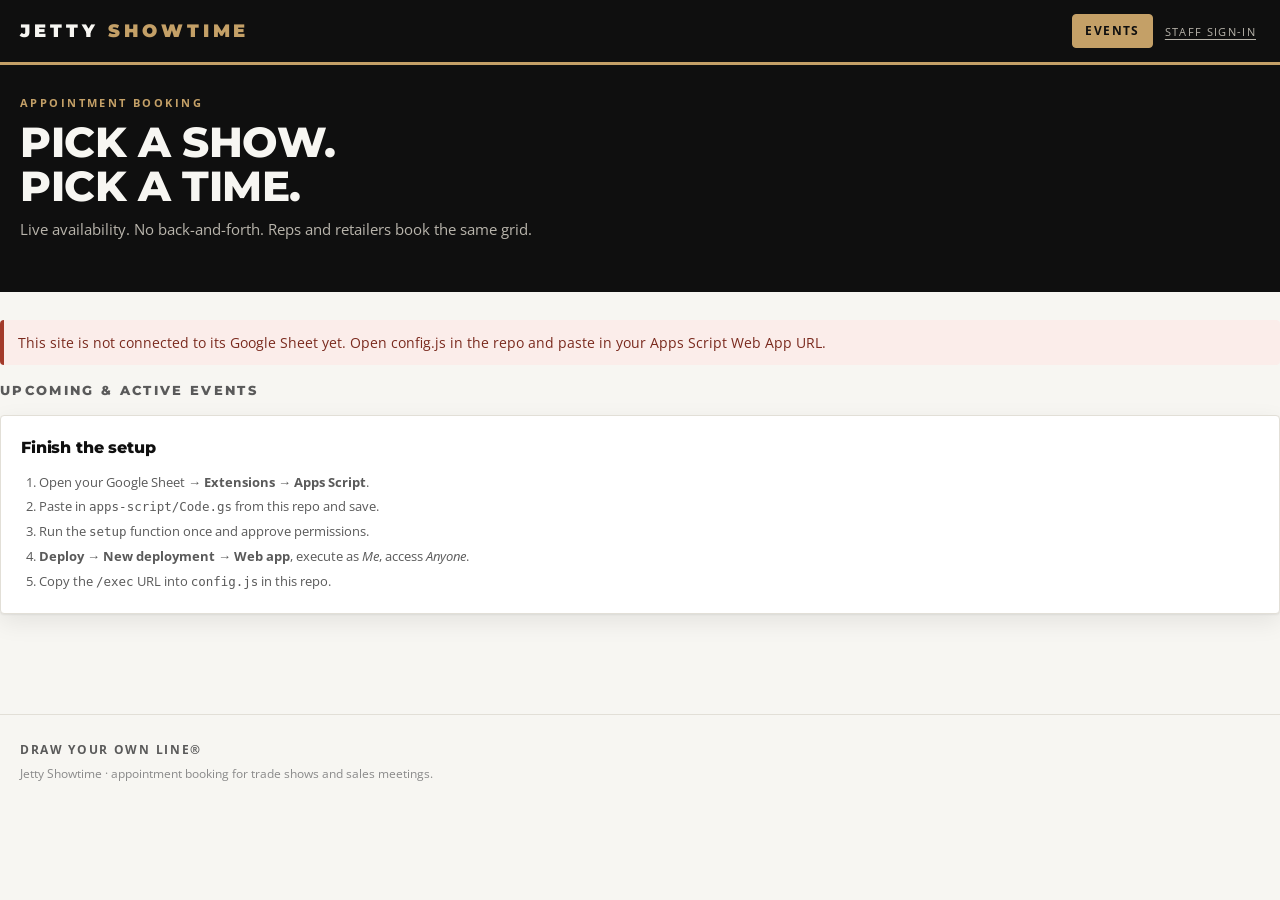
==== index.html @ 6fc284af "initial push" ====
<!doctype html>
<html lang="en">
<head>
<meta charset="utf-8">
<meta name="viewport" content="width=device-width, initial-scale=1">
<title>Jetty Showtime — Appointment Booking</title>
<meta name="description" content="Book an appointment slot at a Jetty trade show or sales meeting.">
<link rel="icon" href="data:image/svg+xml,%3Csvg xmlns='http://www.w3.org/2000/svg' viewBox='0 0 32 32'%3E%3Crect width='32' height='32' rx='5' fill='%230F0F0F'/%3E%3Cpath d='M6 21c3.6 0 3.6-3 7.2-3s3.6 3 7.2 3 3.6-3 5.6-3' stroke='%234A8A84' stroke-width='2.4' fill='none' stroke-linecap='round'/%3E%3Crect x='9' y='7' width='14' height='8' rx='1.5' fill='none' stroke='%23C4A067' stroke-width='2'/%3E%3C/svg%3E">
<link rel="preconnect" href="https://fonts.googleapis.com">
<link rel="preconnect" href="https://fonts.gstatic.com" crossorigin>
<link href="https://fonts.googleapis.com/css2?family=Montserrat:wght@700;800;900&family=Open+Sans:wght@400;600;700&display=swap" rel="stylesheet">
<link rel="stylesheet" href="assets/styles.css">
</head>
<body>
<div id="hdr"></div>

<section class="hero">
  <div class="wrap">
    <div class="eyebrow">Appointment Booking</div>
    <h1>Pick a show.<br>Pick a time.</h1>
    <div class="meta">Live availability. No back-and-forth. Reps and retailers book the same grid.</div>
    <div class="hero-actions">
      <a class="btn btn-tan" href="new.html" data-role-admin hidden>+ Create New Event</a>
    </div>
  </div>
</section>

<main class="wrap section">
  <div id="alert" class="alert" hidden></div>
  <div class="section-title">Upcoming &amp; Active Events</div>
  <div id="list"><div class="loading"><div class="spinner"></div>Loading events…</div></div>

  <div id="archived-wrap" class="hidden" style="margin-top:38px">
    <div class="section-title">Past Events</div>
    <div id="archived" class="event-list"></div>
  </div>
</main>

<div id="ftr"></div>

<script src="config.js"></script>
<script src="assets/app.js"></script>
<script>
(function () {
  document.getElementById('hdr').innerHTML = ST.header('events');
  document.getElementById('ftr').innerHTML = ST.footer();

  var list = document.getElementById('list');
  var alertBox = document.getElementById('alert');

  function todayStr() {
    var d = new Date();
    return d.getFullYear() + '-' + ST.pad(d.getMonth() + 1) + '-' + ST.pad(d.getDate());
  }

  function card(ev) {
    var slotsPerDay = 0;
    (ev.days || []).forEach(function (d) { slotsPerDay += ST.slotsFor(d, ev).length; });
    var total = slotsPerDay * (ev.stations || []).length;
    var past = ev.endDate && ev.endDate < todayStr();

    var a = ST.el('a', { class: 'event-card', href: 'event.html?e=' + encodeURIComponent(ev.eventId) });
    a.innerHTML =
      '<div style="display:flex;justify-content:space-between;gap:10px;align-items:flex-start">'
      + '<h3>' + ST.esc(ev.name) + '</h3>'
      + '<span class="pill' + (past ? ' grey' : '') + '">' + (past ? 'Past' : 'Open') + '</span>'
      + '</div>'
      + '<div class="when">' + ST.esc(ST.dateRange(ev.startDate, ev.endDate))
      + (ev.venue || ev.city ? ' &middot; ' + ST.esc([ev.venue, ev.city].filter(Boolean).join(', ')) : '')
      + '</div>'
      + '<div class="stats">'
      + '<div><b>' + (ev.days || []).length + '</b>Days</div>'
      + '<div><b>' + (ev.stations || []).length + '</b>Stations</div>'
      + '<div><b>' + total + '</b>Slots</div>'
      + '<div><b>' + ev.slotMinutes + '</b>Min each</div>'
      + '</div>';
    return a;
  }

  function render(events) {
    var today = todayStr();
    var upcoming = events.filter(function (e) { return !e.endDate || e.endDate >= today; });
    var past = events.filter(function (e) { return e.endDate && e.endDate < today; });

    list.innerHTML = '';
    if (!upcoming.length) {
      list.appendChild(ST.el('div', {
        class: 'card',
        html: '<p style="margin:0 0 14px"><strong>No upcoming events yet.</strong></p>'
          + '<p class="muted small" style="margin:0 0 18px">Create one and share the link — anyone with it can book a slot.</p>'
          + (ST.isAdmin() ? '<a class="btn" href="new.html">+ Create New Event</a>' : '')
      }));
    } else {
      var grid = ST.el('div', { class: 'event-list' });
      upcoming.forEach(function (e) { grid.appendChild(card(e)); });
      list.appendChild(grid);
    }

    if (past.length) {
      document.getElementById('archived-wrap').classList.remove('hidden');
      var pg = document.getElementById('archived');
      pg.innerHTML = '';
      past.reverse().forEach(function (e) { pg.appendChild(card(e)); });
    }
  }

  ST.applyRoleToChrome();
  ST.get({ action: 'events' })
    .then(function (d) { render(d.events || []); })
    .catch(function (err) {
      list.innerHTML = '';
      ST.showAlert(alertBox, 'error', err.message);
      if (!ST.apiConfigured()) {
        list.appendChild(ST.el('div', {
          class: 'card',
          html: '<h3 style="font-size:16px;margin-bottom:10px">Finish the setup</h3>'
            + '<ol class="small muted" style="margin:0;padding-left:18px;line-height:1.9">'
            + '<li>Open your Google Sheet &rarr; <strong>Extensions &rarr; Apps Script</strong>.</li>'
            + '<li>Paste in <span class="mono">apps-script/Code.gs</span> from this repo and save.</li>'
            + '<li>Run the <span class="mono">setup</span> function once and approve permissions.</li>'
            + '<li><strong>Deploy &rarr; New deployment &rarr; Web app</strong>, execute as <em>Me</em>, access <em>Anyone</em>.</li>'
            + '<li>Copy the <span class="mono">/exec</span> URL into <span class="mono">config.js</span> in this repo.</li>'
            + '</ol>'
        }));
      }
    });
})();
</script>
</body>
</html>
---- assets/styles.css ----
/* ============================================================
   JETTY SHOWTIME — appointment booking
   Brand: Black #0F0F0F · Off-White #F7F6F2 · Ocean Navy #1B3A6B
          Sandy Tan #C4A067 · Seafoam #4A8A84
   ============================================================ */

:root {
  --black: #0F0F0F;
  --off-white: #F7F6F2;
  --cool-grey: #8A8A8A;
  --slate: #5A5A5A;
  --navy: #1B3A6B;
  --tan: #C4A067;
  --seafoam: #4A8A84;

  --line: #E2DFD7;
  --line-strong: #CFCABE;
  --paper: #FFFFFF;
  --danger: #A33A2A;

  --radius: 4px;
  --shadow: 0 1px 2px rgba(15, 15, 15, .06), 0 8px 24px rgba(15, 15, 15, .08);
  --font-head: 'Montserrat', 'Arial Black', Arial, sans-serif;
  --font-body: 'Open Sans', Helvetica, Arial, sans-serif;
}

* { box-sizing: border-box; }

/* [hidden] must beat any display rule below (.btn is display:inline-flex,
   which would otherwise un-hide role-gated buttons). */
[hidden] { display: none !important; }

html, body {
  margin: 0;
  padding: 0;
  background: var(--off-white);
  color: var(--black);
  font-family: var(--font-body);
  font-size: 16px;
  line-height: 1.5;
  -webkit-font-smoothing: antialiased;
}

h1, h2, h3, h4 { font-family: var(--font-head); font-weight: 800; margin: 0; letter-spacing: -0.01em; }
a { color: var(--navy); }

.wrap { max-width: 1280px; margin: 0 auto; padding: 0 20px; }
.wrap-narrow { max-width: 760px; margin: 0 auto; padding: 0 20px; }

/* ---------- Header ---------- */

.site-header {
  background: var(--black);
  color: var(--off-white);
  border-bottom: 3px solid var(--tan);
}
.site-header .wrap { display: flex; align-items: center; gap: 16px; min-height: 62px; flex-wrap: wrap; }
.brand {
  font-family: var(--font-head);
  font-weight: 900;
  font-size: 18px;
  letter-spacing: .22em;
  text-transform: uppercase;
  color: var(--off-white);
  text-decoration: none;
  white-space: nowrap;
}
.brand span { color: var(--tan); }
.header-nav { margin-left: auto; display: flex; gap: 8px; align-items: center; flex-wrap: wrap; }
.header-nav a {
  color: var(--off-white);
  text-decoration: none;
  font-size: 12px;
  letter-spacing: .12em;
  text-transform: uppercase;
  padding: 7px 12px;
  border: 1px solid rgba(247, 246, 242, .25);
  border-radius: var(--radius);
  white-space: nowrap;
}
.header-nav a:hover { background: rgba(247, 246, 242, .12); border-color: var(--tan); }
.header-nav a.active { background: var(--tan); border-color: var(--tan); color: var(--black); font-weight: 700; }

/* ---------- Event hero ---------- */

.hero { background: var(--black); color: var(--off-white); padding: 30px 0 34px; }
.hero .eyebrow {
  font-size: 11px; letter-spacing: .22em; text-transform: uppercase;
  color: var(--tan); font-weight: 700; margin-bottom: 8px;
}
.hero h1 { font-size: clamp(26px, 5vw, 42px); line-height: 1.05; text-transform: uppercase; }
.hero .meta { color: #B9B5AC; margin-top: 10px; font-size: 15px; }
.hero .meta strong { color: var(--off-white); font-weight: 600; }
.hero-actions { margin-top: 18px; display: flex; gap: 10px; flex-wrap: wrap; }

/* ---------- Buttons ---------- */

.btn {
  font-family: var(--font-body);
  font-size: 13px;
  font-weight: 700;
  letter-spacing: .1em;
  text-transform: uppercase;
  padding: 11px 20px;
  border-radius: var(--radius);
  border: 1px solid var(--black);
  background: var(--black);
  color: var(--off-white);
  cursor: pointer;
  text-decoration: none;
  display: inline-flex;
  align-items: center;
  gap: 8px;
  transition: transform .06s ease, background .15s ease, color .15s ease;
}
.btn:hover { background: var(--navy); border-color: var(--navy); }
.btn:active { transform: translateY(1px); }
.btn:disabled { opacity: .5; cursor: not-allowed; }
.btn-ghost { background: transparent; color: var(--black); border-color: var(--line-strong); }
.btn-ghost:hover { background: var(--black); color: var(--off-white); border-color: var(--black); }
.btn-ghost-light { background: transparent; color: var(--off-white); border-color: rgba(247,246,242,.4); }
.btn-ghost-light:hover { background: var(--off-white); color: var(--black); border-color: var(--off-white); }
.btn-tan { background: var(--tan); border-color: var(--tan); color: var(--black); }
.btn-tan:hover { background: #b08d54; border-color: #b08d54; color: var(--black); }
.btn-danger { background: transparent; color: var(--danger); border-color: var(--danger); }
.btn-danger:hover { background: var(--danger); color: #fff; }
.btn-sm { padding: 7px 12px; font-size: 11px; }

/* ---------- Day tabs ---------- */

.daybar {
  position: sticky; top: 0; z-index: 30;
  background: var(--off-white);
  border-bottom: 1px solid var(--line);
  padding: 12px 0;
}
.daybar .wrap { display: flex; gap: 8px; align-items: center; flex-wrap: wrap; }
.daytab {
  border: 1px solid var(--line-strong);
  background: var(--paper);
  border-radius: var(--radius);
  padding: 8px 15px;
  cursor: pointer;
  font-family: var(--font-body);
  font-size: 13px;
  color: var(--black);
  line-height: 1.25;
  text-align: left;
}
.daytab b { display: block; font-family: var(--font-head); font-weight: 800; font-size: 13px; text-transform: uppercase; letter-spacing: .04em; }
.daytab span { font-size: 11px; color: var(--slate); }
.daytab.active { background: var(--black); color: var(--off-white); border-color: var(--black); }
.daytab.active span { color: var(--tan); }
.daybar .spacer { margin-left: auto; }
.live-dot {
  display: inline-flex; align-items: center; gap: 7px;
  font-size: 11px; letter-spacing: .1em; text-transform: uppercase; color: var(--slate);
}
.live-dot i {
  width: 7px; height: 7px; border-radius: 50%; background: var(--seafoam);
  animation: pulse 2.4s ease-in-out infinite;
}
@keyframes pulse { 0%,100% { opacity: 1; } 50% { opacity: .3; } }

/* ---------- Grid ---------- */

.grid-scroll {
  overflow-x: auto;
  border: 1px solid var(--line);
  border-radius: var(--radius);
  background: var(--paper);
  box-shadow: var(--shadow);
  -webkit-overflow-scrolling: touch;
}
table.grid { border-collapse: separate; border-spacing: 0; width: 100%; min-width: 720px; }
table.grid th, table.grid td { border-bottom: 1px solid var(--line); border-right: 1px solid var(--line); }
table.grid th:last-child, table.grid td:last-child { border-right: none; }
table.grid tr:last-child td { border-bottom: none; }

table.grid thead th {
  background: var(--black);
  color: var(--off-white);
  padding: 14px 12px;
  text-align: left;
  vertical-align: bottom;
  position: sticky;
  top: 0;
  z-index: 10;
  border-right-color: #2a2a2a;
  border-bottom: none;
}
table.grid thead th .st-num {
  font-size: 10px; letter-spacing: .18em; text-transform: uppercase; color: var(--tan); font-weight: 700;
}
table.grid thead th .st-name {
  font-family: var(--font-head); font-weight: 800; font-size: 14px; line-height: 1.25; margin-top: 3px;
}
table.grid thead th .st-sub { font-size: 11px; color: #A8A49B; margin-top: 2px; }
table.grid thead th.time-col { width: 92px; min-width: 92px; }

td.time-col, th.time-col {
  width: 92px; min-width: 92px;
  background: #F1EFE9;
  font-family: var(--font-head);
  font-weight: 800;
  font-size: 13px;
  color: var(--slate);
  text-align: right;
  padding: 0 12px;
  position: sticky;
  left: 0;
  z-index: 5;
  border-right: 1px solid var(--line-strong);
}
thead th.time-col { background: var(--black); z-index: 12; }

td.slot { padding: 0; height: 62px; position: relative; }
.slot-btn {
  width: 100%; height: 100%;
  border: none; background: transparent;
  font-family: var(--font-body);
  text-align: left;
  padding: 9px 12px;
  cursor: pointer;
  display: flex; flex-direction: column; justify-content: center; gap: 2px;
  transition: background .12s ease;
}
.slot-open .slot-btn { color: var(--cool-grey); }
.slot-open .slot-btn .plus {
  font-size: 12px; letter-spacing: .1em; text-transform: uppercase; font-weight: 700; opacity: 0;
  transition: opacity .12s ease;
  color: var(--navy);
}
.slot-open:hover { background: #EAF0F7; }
.slot-open:hover .slot-btn .plus { opacity: 1; }
.slot-open .slot-btn .dash { color: var(--line-strong); font-size: 18px; line-height: 1; }
.slot-open:hover .slot-btn .dash { display: none; }

.slot-taken { background: #F4F1EA; }
.slot-taken .retailer {
  font-family: var(--font-head); font-weight: 800; font-size: 13.5px; line-height: 1.2;
  color: var(--black);
  overflow: hidden; text-overflow: ellipsis; white-space: nowrap; max-width: 100%;
}
.slot-taken .who { font-size: 11px; color: var(--slate); overflow: hidden; text-overflow: ellipsis; white-space: nowrap; }
.slot-taken .slot-btn { border-left: 3px solid var(--seafoam); cursor: pointer; }
.slot-taken:hover { background: #EDE9DF; }

.slot-blocked { background: repeating-linear-gradient(45deg, #EDEBE4, #EDEBE4 6px, #E4E1D8 6px, #E4E1D8 12px); }
.slot-blocked .slot-btn { cursor: default; color: var(--cool-grey); font-size: 11px; letter-spacing: .1em; text-transform: uppercase; }

/* ---------- Cards / lists ---------- */

.section { padding: 28px 0 60px; }
.section-title {
  font-family: var(--font-head); font-weight: 800; font-size: 13px;
  letter-spacing: .18em; text-transform: uppercase; color: var(--slate);
  margin: 0 0 14px;
}

.card {
  background: var(--paper);
  border: 1px solid var(--line);
  border-radius: var(--radius);
  padding: 20px;
  box-shadow: var(--shadow);
}
.event-list { display: grid; gap: 14px; grid-template-columns: repeat(auto-fill, minmax(320px, 1fr)); }
.event-card {
  background: var(--paper); border: 1px solid var(--line); border-radius: var(--radius);
  padding: 20px; text-decoration: none; color: inherit; display: block;
  box-shadow: var(--shadow); transition: transform .1s ease, border-color .15s ease;
  border-left: 4px solid var(--navy);
}
.event-card:hover { transform: translateY(-2px); border-left-color: var(--tan); }
.event-card h3 { font-size: 19px; text-transform: uppercase; line-height: 1.15; }
.event-card .when { color: var(--slate); font-size: 14px; margin-top: 6px; }
.event-card .stats { margin-top: 14px; display: flex; gap: 18px; font-size: 12px; color: var(--slate); }
.event-card .stats b { font-family: var(--font-head); font-size: 18px; color: var(--black); display: block; }
.pill {
  display: inline-block; font-size: 10px; letter-spacing: .14em; text-transform: uppercase;
  font-weight: 700; padding: 3px 8px; border-radius: 100px; background: var(--seafoam); color: #fff;
}
.pill.grey { background: var(--cool-grey); }
.pill.tan { background: var(--tan); color: var(--black); }

/* ---------- Forms ---------- */

.field { margin-bottom: 16px; }
.field label {
  display: block; font-size: 11px; letter-spacing: .12em; text-transform: uppercase;
  font-weight: 700; color: var(--slate); margin-bottom: 6px;
}
.field label .req { color: var(--danger); }
.field .hint { font-size: 12px; color: var(--cool-grey); margin-top: 5px; }
input[type=text], input[type=email], input[type=tel], input[type=date], input[type=time],
input[type=number], select, textarea {
  width: 100%;
  font-family: var(--font-body);
  font-size: 15px;
  padding: 11px 12px;
  border: 1px solid var(--line-strong);
  border-radius: var(--radius);
  background: var(--paper);
  color: var(--black);
}
input:focus, select:focus, textarea:focus {
  outline: none; border-color: var(--navy); box-shadow: 0 0 0 3px rgba(27, 58, 107, .12);
}
textarea { min-height: 78px; resize: vertical; }
.row2 { display: grid; grid-template-columns: 1fr 1fr; gap: 14px; }
.row3 { display: grid; grid-template-columns: 1fr 1fr 1fr; gap: 14px; }
@media (max-width: 620px) { .row2, .row3 { grid-template-columns: 1fr; } }

/* ---------- Modal ---------- */

.modal-backdrop {
  position: fixed; inset: 0; background: rgba(15, 15, 15, .55);
  display: flex; align-items: flex-start; justify-content: center;
  padding: 24px 16px; z-index: 100; overflow-y: auto;
  backdrop-filter: blur(2px);
}
.modal-backdrop[hidden] { display: none; }
.modal {
  background: var(--off-white);
  border-radius: var(--radius);
  width: 100%; max-width: 520px;
  box-shadow: 0 24px 64px rgba(0, 0, 0, .35);
  margin: auto;
  overflow: hidden;
}
.modal-head { background: var(--black); color: var(--off-white); padding: 18px 22px; }
.modal-head .eyebrow { font-size: 10px; letter-spacing: .2em; text-transform: uppercase; color: var(--tan); font-weight: 700; }
.modal-head h2 { font-size: 21px; margin-top: 4px; text-transform: uppercase; }
.modal-head .sub { font-size: 13px; color: #B9B5AC; margin-top: 5px; }
.modal-body { padding: 22px; }
.modal-foot { padding: 0 22px 22px; display: flex; gap: 10px; justify-content: flex-end; flex-wrap: wrap; }
.modal-close {
  float: right; background: none; border: none; color: var(--off-white);
  font-size: 26px; line-height: 1; cursor: pointer; padding: 0 0 0 12px; opacity: .7;
}
.modal-close:hover { opacity: 1; }

/* ---------- Alerts ---------- */

.alert { padding: 12px 14px; border-radius: var(--radius); font-size: 14px; margin-bottom: 16px; border-left: 4px solid; }
.alert-error { background: #FBEDEA; border-color: var(--danger); color: #7A2A1E; }
.alert-ok { background: #E9F2F1; border-color: var(--seafoam); color: #24544F; }
.alert-info { background: #EDF1F7; border-color: var(--navy); color: #1B3A6B; }
.alert[hidden] { display: none; }

/* ---------- Misc ---------- */

.loading { padding: 60px 20px; text-align: center; color: var(--cool-grey); }
.spinner {
  width: 26px; height: 26px; border: 3px solid var(--line-strong); border-top-color: var(--navy);
  border-radius: 50%; animation: spin .8s linear infinite; margin: 0 auto 14px;
}
@keyframes spin { to { transform: rotate(360deg); } }

.legend { display: flex; gap: 18px; flex-wrap: wrap; font-size: 12px; color: var(--slate); margin-top: 14px; }
.legend i { display: inline-block; width: 13px; height: 13px; border-radius: 2px; margin-right: 6px; vertical-align: -2px; border: 1px solid var(--line-strong); }
.legend .lg-open { background: var(--paper); }
.legend .lg-taken { background: #F4F1EA; border-left: 3px solid var(--seafoam); }
.legend .lg-blocked { background: repeating-linear-gradient(45deg, #EDEBE4, #EDEBE4 4px, #E4E1D8 4px, #E4E1D8 8px); }

table.data { width: 100%; border-collapse: collapse; font-size: 14px; background: var(--paper); }
table.data th {
  text-align: left; font-size: 10.5px; letter-spacing: .12em; text-transform: uppercase;
  color: var(--slate); padding: 10px 12px; border-bottom: 2px solid var(--line-strong); white-space: nowrap;
}
table.data td { padding: 11px 12px; border-bottom: 1px solid var(--line); vertical-align: top; }
table.data tr:hover td { background: #FAF9F6; }

.site-footer {
  border-top: 1px solid var(--line); margin-top: 40px; padding: 26px 0 40px;
  color: var(--cool-grey); font-size: 12px;
}
.site-footer .tag { letter-spacing: .14em; text-transform: uppercase; font-weight: 700; color: var(--slate); }

.muted { color: var(--slate); }
.small { font-size: 13px; }
.mono { font-family: ui-monospace, SFMono-Regular, Menlo, monospace; font-size: 12.5px; }
.stack > * + * { margin-top: 10px; }
.right { text-align: right; }
.nowrap { white-space: nowrap; }
.hidden { display: none !important; }

.summary-strip {
  display: flex; gap: 26px; flex-wrap: wrap; background: var(--paper);
  border: 1px solid var(--line); border-radius: var(--radius); padding: 16px 20px; margin-bottom: 18px;
}
.summary-strip div span { display: block; font-size: 10.5px; letter-spacing: .14em; text-transform: uppercase; color: var(--slate); }
.summary-strip div b { font-family: var(--font-head); font-size: 22px; }

@media (max-width: 720px) {
  td.slot { height: 58px; }
  .hero { padding: 22px 0 26px; }
  .daybar { padding: 10px 0; }
}

/* Touch devices have no hover, so keep the "book" affordance visible. */
@media (hover: none) {
  .slot-open .slot-btn .plus { opacity: 1; font-size: 11px; }
  .slot-open .slot-btn .dash { display: none; }
}

.mobile-only { display: none; }
@media (max-width: 720px) { .mobile-only { display: inline; } }

/* ---------- Role chrome ---------- */

.role-chip {
  font-size: 10px; letter-spacing: .14em; text-transform: uppercase; font-weight: 700;
  padding: 4px 9px; border-radius: 100px; background: var(--seafoam); color: #fff;
}
.role-chip.admin { background: var(--tan); color: var(--black); }
.link-btn {
  background: none; border: none; padding: 7px 4px; cursor: pointer;
  color: #B9B5AC; font-family: var(--font-body);
  font-size: 11px; letter-spacing: .12em; text-transform: uppercase;
  text-decoration: underline; text-underline-offset: 3px;
}
.link-btn:hover { color: var(--off-white); }

/* A retailer sees only that a slot is taken — never who has it. */
.slot-taken.anon { background: #EFEDE6; }
.slot-taken.anon .slot-btn {
  cursor: default; border-left: 3px solid var(--cool-grey);
  color: var(--slate); font-size: 11px; letter-spacing: .12em;
  text-transform: uppercase; font-weight: 700;
}
.legend .lg-anon { background: #EFEDE6; border-left: 3px solid var(--cool-grey); }

.gate {
  max-width: 460px; margin: 60px auto; text-align: center;
}
.gate .lock { font-size: 34px; line-height: 1; margin-bottom: 14px; }
.gate h2 { font-size: 20px; text-transform: uppercase; margin-bottom: 10px; }
.gate p { color: var(--slate); font-size: 14px; margin: 0 0 20px; }
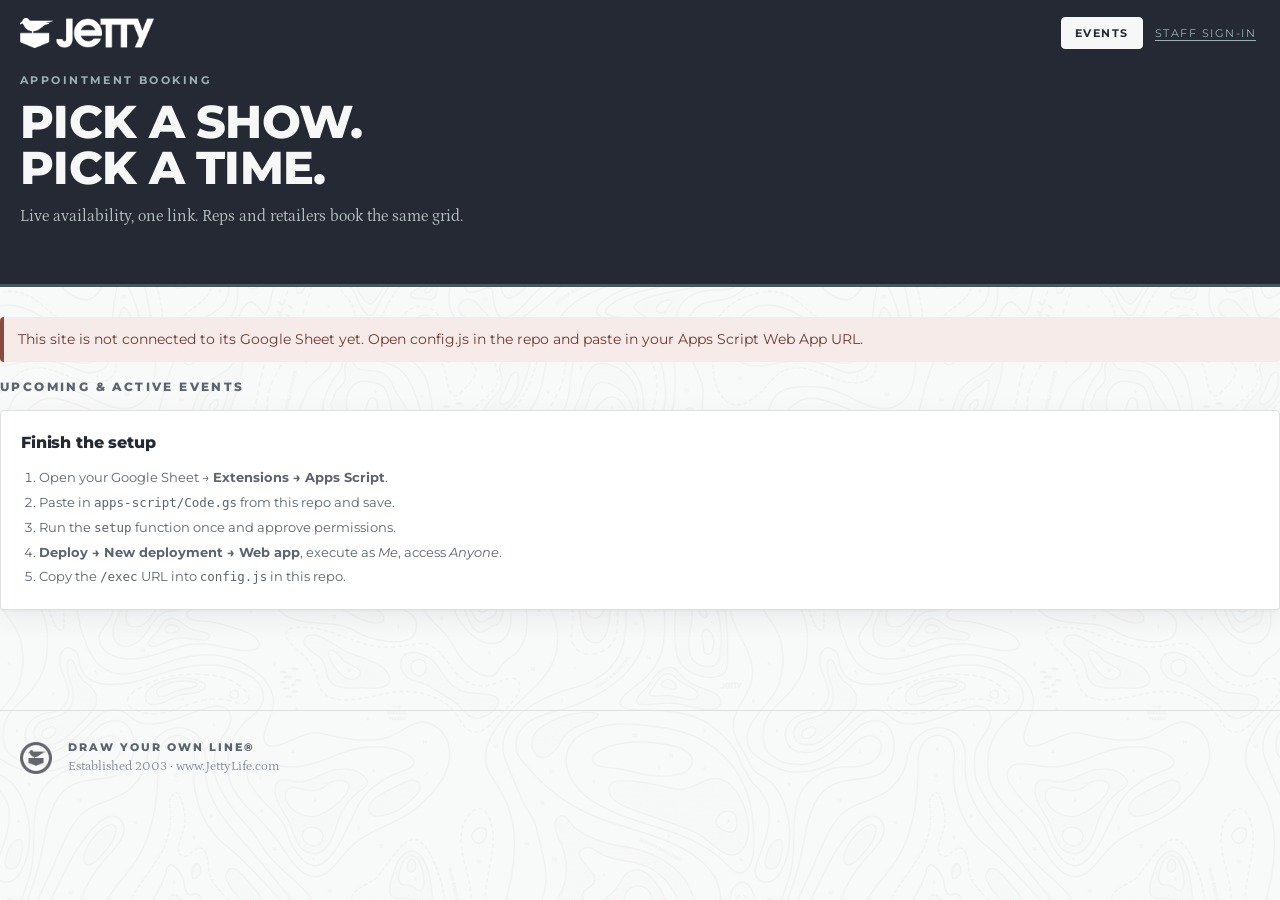
==== commit cc45196c: "updated with logos" ====
--- a/index.html
+++ b/index.html
@@ -3,12 +3,12 @@
 <head>
 <meta charset="utf-8">
 <meta name="viewport" content="width=device-width, initial-scale=1">
-<title>Jetty Showtime — Appointment Booking</title>
+<title>Jetty — Appointment Booking</title>
 <meta name="description" content="Book an appointment slot at a Jetty trade show or sales meeting.">
-<link rel="icon" href="data:image/svg+xml,%3Csvg xmlns='http://www.w3.org/2000/svg' viewBox='0 0 32 32'%3E%3Crect width='32' height='32' rx='5' fill='%230F0F0F'/%3E%3Cpath d='M6 21c3.6 0 3.6-3 7.2-3s3.6 3 7.2 3 3.6-3 5.6-3' stroke='%234A8A84' stroke-width='2.4' fill='none' stroke-linecap='round'/%3E%3Crect x='9' y='7' width='14' height='8' rx='1.5' fill='none' stroke='%23C4A067' stroke-width='2'/%3E%3C/svg%3E">
+<link rel="icon" href="assets/brand/otis-coin-dark.png">
 <link rel="preconnect" href="https://fonts.googleapis.com">
 <link rel="preconnect" href="https://fonts.gstatic.com" crossorigin>
-<link href="https://fonts.googleapis.com/css2?family=Montserrat:wght@700;800;900&family=Open+Sans:wght@400;600;700&display=swap" rel="stylesheet">
+<link href="https://fonts.googleapis.com/css2?family=Montserrat:wght@600;700;800;900&family=Petrona:wght@400;500;600&display=swap" rel="stylesheet">
 <link rel="stylesheet" href="assets/styles.css">
 </head>
 <body>
@@ -18,7 +18,7 @@
   <div class="wrap">
     <div class="eyebrow">Appointment Booking</div>
     <h1>Pick a show.<br>Pick a time.</h1>
-    <div class="meta">Live availability. No back-and-forth. Reps and retailers book the same grid.</div>
+    <div class="meta">Live availability, one link. Reps and retailers book the same grid.</div>
     <div class="hero-actions">
       <a class="btn btn-tan" href="new.html" data-role-admin hidden>+ Create New Event</a>
     </div>
--- a/assets/styles.css
+++ b/assets/styles.css
@@ -1,27 +1,57 @@
 /* ============================================================
-   JETTY SHOWTIME — appointment booking
-   Brand: Black #0F0F0F · Off-White #F7F6F2 · Ocean Navy #1B3A6B
-          Sandy Tan #C4A067 · Seafoam #4A8A84
+   JETTY — appointment booking
+   Palette and type from the 2025 Jetty Brand Guide.
    ============================================================ */
 
+/* ---- Licensed brand fonts -------------------------------------------
+   The brand guide calls for Gilroy (headlines) and Blacker Text (body).
+   Both are licensed, so they aren't loaded from a CDN. If you have the
+   webfont files, drop them in assets/fonts/ and uncomment this block —
+   everything below already asks for them first and falls back gracefully.
+
+@font-face {
+  font-family: 'Gilroy';
+  src: url('fonts/Gilroy-Black.woff2') format('woff2');
+  font-weight: 900; font-style: normal; font-display: swap;
+}
+@font-face {
+  font-family: 'Gilroy';
+  src: url('fonts/Gilroy-ExtraBold.woff2') format('woff2');
+  font-weight: 800; font-style: normal; font-display: swap;
+}
+@font-face {
+  font-family: 'Blacker Text';
+  src: url('fonts/BlackerText-Regular.woff2') format('woff2');
+  font-weight: 400; font-style: normal; font-display: swap;
+}
+--------------------------------------------------------------------- */
+
 :root {
-  --black: #0F0F0F;
-  --off-white: #F7F6F2;
-  --cool-grey: #8A8A8A;
-  --slate: #5A5A5A;
-  --navy: #1B3A6B;
-  --tan: #C4A067;
-  --seafoam: #4A8A84;
-
-  --line: #E2DFD7;
-  --line-strong: #CFCABE;
-  --paper: #FFFFFF;
-  --danger: #A33A2A;
+  /* Core brand colours */
+  --graphite:  #252933;   /* "not quite black" — primary for copy and logos */
+  --deep-sea:  #43575E;   /* second brand colour                            */
+  --atlantic:  #586D72;   /* deep sea with more contrast on dark grounds    */
+  --cloud:     #F6F7F7;   /* "not quite white" — primary white              */
+  --grey-sky:  #EDECED;   /* backgrounds and contrast on minimal layouts    */
+
+  /* Working tints derived from the above */
+  --graphite-soft: #39404E;  /* raised surfaces inside a graphite banner */
+  --sea-pale:      #9DB0B5;  /* eyebrow / muted copy on a dark ground    */
+  --sea-mist:      #E4E9EA;  /* tinted rows and booked cells             */
+  --sea-tint:      #EDF1F2;  /* hover wash on an open slot               */
+  --ink-soft:      #5C646F;  /* secondary body copy on light             */
+  --ink-faint:     #8A929B;  /* tertiary copy, placeholders              */
+  --line:          #DFE1E1;
+  --line-strong:   #C9CDCE;
+  --paper:         #FFFFFF;
+  --danger:        #8C4A3F;  /* muted brick — the palette has no red     */
 
   --radius: 4px;
-  --shadow: 0 1px 2px rgba(15, 15, 15, .06), 0 8px 24px rgba(15, 15, 15, .08);
-  --font-head: 'Montserrat', 'Arial Black', Arial, sans-serif;
-  --font-body: 'Open Sans', Helvetica, Arial, sans-serif;
+  --shadow: 0 1px 2px rgba(37, 41, 51, .05), 0 8px 24px rgba(37, 41, 51, .07);
+
+  --font-head: 'Gilroy', 'Montserrat', 'Helvetica Neue', Arial, sans-serif;
+  --font-body: 'Blacker Text', 'Petrona', Georgia, 'Times New Roman', serif;
+  --font-ui:   'Montserrat', 'Helvetica Neue', Helvetica, Arial, sans-serif;
 }
 
 * { box-sizing: border-box; }
@@ -33,104 +63,122 @@
 html, body {
   margin: 0;
   padding: 0;
-  background: var(--off-white);
-  color: var(--black);
-  font-family: var(--font-body);
+  background-color: var(--cloud);
+  background-image: url('brand/bathymetry.png');
+  background-size: 760px 760px;
+  background-repeat: repeat;
+  color: var(--graphite);
+  font-family: var(--font-ui);
   font-size: 16px;
   line-height: 1.5;
   -webkit-font-smoothing: antialiased;
 }
 
-h1, h2, h3, h4 { font-family: var(--font-head); font-weight: 800; margin: 0; letter-spacing: -0.01em; }
-a { color: var(--navy); }
+h1, h2, h3, h4 {
+  font-family: var(--font-head);
+  font-weight: 800;
+  margin: 0;
+  letter-spacing: -0.01em;
+}
+a { color: var(--deep-sea); }
+
+/* Running prose gets the brand serif. Dense UI — tables, labels, buttons —
+   stays in the sans, where it has to stay legible at 11–13px. */
+p, .prose { font-family: var(--font-body); }
 
 .wrap { max-width: 1280px; margin: 0 auto; padding: 0 20px; }
 .wrap-narrow { max-width: 760px; margin: 0 auto; padding: 0 20px; }
 
-/* ---------- Header ---------- */
+/* ---------- Banner (header + hero read as one dark block) ---------- */
 
 .site-header {
-  background: var(--black);
-  color: var(--off-white);
-  border-bottom: 3px solid var(--tan);
-}
-.site-header .wrap { display: flex; align-items: center; gap: 16px; min-height: 62px; flex-wrap: wrap; }
-.brand {
-  font-family: var(--font-head);
-  font-weight: 900;
-  font-size: 18px;
-  letter-spacing: .22em;
-  text-transform: uppercase;
-  color: var(--off-white);
-  text-decoration: none;
-  white-space: nowrap;
-}
-.brand span { color: var(--tan); }
+  background: var(--graphite);
+  color: var(--cloud);
+}
+.site-header .wrap { display: flex; align-items: center; gap: 16px; min-height: 66px; flex-wrap: wrap; }
+
+.brand { display: inline-flex; align-items: center; text-decoration: none; }
+.brand img { display: block; height: 30px; width: auto; }
+
 .header-nav { margin-left: auto; display: flex; gap: 8px; align-items: center; flex-wrap: wrap; }
 .header-nav a {
-  color: var(--off-white);
+  color: var(--cloud);
   text-decoration: none;
+  font-family: var(--font-ui);
+  font-size: 11px;
+  font-weight: 600;
+  letter-spacing: .14em;
+  text-transform: uppercase;
+  padding: 7px 13px;
+  border: 1px solid rgba(246, 247, 247, .28);
+  border-radius: var(--radius);
+  white-space: nowrap;
+}
+.header-nav a:hover { background: rgba(246, 247, 247, .12); border-color: var(--sea-pale); }
+.header-nav a.active { background: var(--cloud); border-color: var(--cloud); color: var(--graphite); font-weight: 700; }
+
+.hero {
+  background: var(--graphite);
+  color: var(--cloud);
+  padding: 6px 0 36px;
+  border-bottom: 3px solid var(--deep-sea);
+}
+.hero .eyebrow {
+  font-family: var(--font-ui);
+  font-size: 11px; letter-spacing: .22em; text-transform: uppercase;
+  color: var(--sea-pale); font-weight: 700; margin-bottom: 10px;
+}
+.hero h1 {
+  font-size: clamp(28px, 5.4vw, 46px);
+  line-height: 1.02;
+  text-transform: uppercase;
+  letter-spacing: -0.015em;
+}
+.hero .meta {
+  font-family: var(--font-body);
+  color: #B4BEC1; margin-top: 12px; font-size: 16px;
+}
+.hero .meta strong { color: var(--cloud); font-weight: 600; }
+.hero-actions { margin-top: 20px; display: flex; gap: 10px; flex-wrap: wrap; }
+
+/* ---------- Buttons ---------- */
+
+.btn {
+  font-family: var(--font-ui);
   font-size: 12px;
+  font-weight: 700;
   letter-spacing: .12em;
   text-transform: uppercase;
-  padding: 7px 12px;
-  border: 1px solid rgba(247, 246, 242, .25);
-  border-radius: var(--radius);
-  white-space: nowrap;
-}
-.header-nav a:hover { background: rgba(247, 246, 242, .12); border-color: var(--tan); }
-.header-nav a.active { background: var(--tan); border-color: var(--tan); color: var(--black); font-weight: 700; }
-
-/* ---------- Event hero ---------- */
-
-.hero { background: var(--black); color: var(--off-white); padding: 30px 0 34px; }
-.hero .eyebrow {
-  font-size: 11px; letter-spacing: .22em; text-transform: uppercase;
-  color: var(--tan); font-weight: 700; margin-bottom: 8px;
-}
-.hero h1 { font-size: clamp(26px, 5vw, 42px); line-height: 1.05; text-transform: uppercase; }
-.hero .meta { color: #B9B5AC; margin-top: 10px; font-size: 15px; }
-.hero .meta strong { color: var(--off-white); font-weight: 600; }
-.hero-actions { margin-top: 18px; display: flex; gap: 10px; flex-wrap: wrap; }
-
-/* ---------- Buttons ---------- */
-
-.btn {
-  font-family: var(--font-body);
-  font-size: 13px;
-  font-weight: 700;
-  letter-spacing: .1em;
-  text-transform: uppercase;
   padding: 11px 20px;
   border-radius: var(--radius);
-  border: 1px solid var(--black);
-  background: var(--black);
-  color: var(--off-white);
+  border: 1px solid var(--graphite);
+  background: var(--graphite);
+  color: var(--cloud);
   cursor: pointer;
   text-decoration: none;
   display: inline-flex;
   align-items: center;
   gap: 8px;
-  transition: transform .06s ease, background .15s ease, color .15s ease;
-}
-.btn:hover { background: var(--navy); border-color: var(--navy); }
+  transition: transform .06s ease, background .15s ease, color .15s ease, border-color .15s ease;
+}
+.btn:hover { background: var(--deep-sea); border-color: var(--deep-sea); }
 .btn:active { transform: translateY(1px); }
 .btn:disabled { opacity: .5; cursor: not-allowed; }
-.btn-ghost { background: transparent; color: var(--black); border-color: var(--line-strong); }
-.btn-ghost:hover { background: var(--black); color: var(--off-white); border-color: var(--black); }
-.btn-ghost-light { background: transparent; color: var(--off-white); border-color: rgba(247,246,242,.4); }
-.btn-ghost-light:hover { background: var(--off-white); color: var(--black); border-color: var(--off-white); }
-.btn-tan { background: var(--tan); border-color: var(--tan); color: var(--black); }
-.btn-tan:hover { background: #b08d54; border-color: #b08d54; color: var(--black); }
+.btn-ghost { background: transparent; color: var(--graphite); border-color: var(--line-strong); }
+.btn-ghost:hover { background: var(--graphite); color: var(--cloud); border-color: var(--graphite); }
+.btn-ghost-light { background: transparent; color: var(--cloud); border-color: rgba(246,247,247,.42); }
+.btn-ghost-light:hover { background: var(--cloud); color: var(--graphite); border-color: var(--cloud); }
+.btn-tan { background: var(--deep-sea); border-color: var(--deep-sea); color: var(--cloud); }
+.btn-tan:hover { background: var(--atlantic); border-color: var(--atlantic); color: var(--cloud); }
 .btn-danger { background: transparent; color: var(--danger); border-color: var(--danger); }
 .btn-danger:hover { background: var(--danger); color: #fff; }
-.btn-sm { padding: 7px 12px; font-size: 11px; }
+.btn-sm { padding: 7px 12px; font-size: 10.5px; }
 
 /* ---------- Day tabs ---------- */
 
 .daybar {
   position: sticky; top: 0; z-index: 30;
-  background: var(--off-white);
+  background: var(--cloud);
   border-bottom: 1px solid var(--line);
   padding: 12px 0;
 }
@@ -141,26 +189,29 @@
   border-radius: var(--radius);
   padding: 8px 15px;
   cursor: pointer;
-  font-family: var(--font-body);
+  font-family: var(--font-ui);
   font-size: 13px;
-  color: var(--black);
+  color: var(--graphite);
   line-height: 1.25;
   text-align: left;
 }
-.daytab b { display: block; font-family: var(--font-head); font-weight: 800; font-size: 13px; text-transform: uppercase; letter-spacing: .04em; }
-.daytab span { font-size: 11px; color: var(--slate); }
-.daytab.active { background: var(--black); color: var(--off-white); border-color: var(--black); }
-.daytab.active span { color: var(--tan); }
+.daytab b {
+  display: block; font-family: var(--font-head); font-weight: 800;
+  font-size: 13px; text-transform: uppercase; letter-spacing: .05em;
+}
+.daytab span { font-size: 11px; color: var(--ink-soft); }
+.daytab.active { background: var(--graphite); color: var(--cloud); border-color: var(--graphite); }
+.daytab.active span { color: var(--sea-pale); }
 .daybar .spacer { margin-left: auto; }
 .live-dot {
   display: inline-flex; align-items: center; gap: 7px;
-  font-size: 11px; letter-spacing: .1em; text-transform: uppercase; color: var(--slate);
+  font-size: 10.5px; letter-spacing: .12em; text-transform: uppercase; color: var(--ink-soft);
 }
 .live-dot i {
-  width: 7px; height: 7px; border-radius: 50%; background: var(--seafoam);
+  width: 7px; height: 7px; border-radius: 50%; background: var(--deep-sea);
   animation: pulse 2.4s ease-in-out infinite;
 }
-@keyframes pulse { 0%,100% { opacity: 1; } 50% { opacity: .3; } }
+@keyframes pulse { 0%,100% { opacity: 1; } 50% { opacity: .28; } }
 
 /* ---------- Grid ---------- */
 
@@ -178,33 +229,34 @@
 table.grid tr:last-child td { border-bottom: none; }
 
 table.grid thead th {
-  background: var(--black);
-  color: var(--off-white);
+  background: var(--graphite);
+  color: var(--cloud);
   padding: 14px 12px;
   text-align: left;
   vertical-align: bottom;
   position: sticky;
   top: 0;
   z-index: 10;
-  border-right-color: #2a2a2a;
+  border-right-color: var(--graphite-soft);
   border-bottom: none;
 }
 table.grid thead th .st-num {
-  font-size: 10px; letter-spacing: .18em; text-transform: uppercase; color: var(--tan); font-weight: 700;
+  font-size: 10px; letter-spacing: .18em; text-transform: uppercase;
+  color: var(--sea-pale); font-weight: 700;
 }
 table.grid thead th .st-name {
   font-family: var(--font-head); font-weight: 800; font-size: 14px; line-height: 1.25; margin-top: 3px;
 }
-table.grid thead th .st-sub { font-size: 11px; color: #A8A49B; margin-top: 2px; }
+table.grid thead th .st-sub { font-size: 11px; color: #9AA4A7; margin-top: 2px; }
 table.grid thead th.time-col { width: 92px; min-width: 92px; }
 
 td.time-col, th.time-col {
   width: 92px; min-width: 92px;
-  background: #F1EFE9;
+  background: var(--grey-sky);
   font-family: var(--font-head);
   font-weight: 800;
   font-size: 13px;
-  color: var(--slate);
+  color: var(--ink-soft);
   text-align: right;
   padding: 0 12px;
   position: sticky;
@@ -212,49 +264,66 @@
   z-index: 5;
   border-right: 1px solid var(--line-strong);
 }
-thead th.time-col { background: var(--black); z-index: 12; }
+thead th.time-col { background: var(--graphite); z-index: 12; }
 
 td.slot { padding: 0; height: 62px; position: relative; }
 .slot-btn {
   width: 100%; height: 100%;
   border: none; background: transparent;
-  font-family: var(--font-body);
+  font-family: var(--font-ui);
   text-align: left;
   padding: 9px 12px;
   cursor: pointer;
   display: flex; flex-direction: column; justify-content: center; gap: 2px;
   transition: background .12s ease;
 }
-.slot-open .slot-btn { color: var(--cool-grey); }
+.slot-open .slot-btn { color: var(--ink-faint); }
 .slot-open .slot-btn .plus {
-  font-size: 12px; letter-spacing: .1em; text-transform: uppercase; font-weight: 700; opacity: 0;
+  font-size: 11px; letter-spacing: .12em; text-transform: uppercase; font-weight: 700; opacity: 0;
   transition: opacity .12s ease;
-  color: var(--navy);
-}
-.slot-open:hover { background: #EAF0F7; }
+  color: var(--deep-sea);
+}
+.slot-open:hover { background: var(--sea-tint); }
 .slot-open:hover .slot-btn .plus { opacity: 1; }
 .slot-open .slot-btn .dash { color: var(--line-strong); font-size: 18px; line-height: 1; }
 .slot-open:hover .slot-btn .dash { display: none; }
 
-.slot-taken { background: #F4F1EA; }
+.slot-taken { background: var(--sea-mist); }
 .slot-taken .retailer {
   font-family: var(--font-head); font-weight: 800; font-size: 13.5px; line-height: 1.2;
-  color: var(--black);
+  color: var(--graphite);
   overflow: hidden; text-overflow: ellipsis; white-space: nowrap; max-width: 100%;
 }
-.slot-taken .who { font-size: 11px; color: var(--slate); overflow: hidden; text-overflow: ellipsis; white-space: nowrap; }
-.slot-taken .slot-btn { border-left: 3px solid var(--seafoam); cursor: pointer; }
-.slot-taken:hover { background: #EDE9DF; }
-
-.slot-blocked { background: repeating-linear-gradient(45deg, #EDEBE4, #EDEBE4 6px, #E4E1D8 6px, #E4E1D8 12px); }
-.slot-blocked .slot-btn { cursor: default; color: var(--cool-grey); font-size: 11px; letter-spacing: .1em; text-transform: uppercase; }
+.slot-taken .who {
+  font-size: 11px; color: var(--ink-soft);
+  overflow: hidden; text-overflow: ellipsis; white-space: nowrap;
+}
+.slot-taken .slot-btn { border-left: 3px solid var(--deep-sea); cursor: pointer; }
+.slot-taken:hover { background: #D8E0E1; }
+
+/* A retailer sees only that a slot is taken — never who has it. */
+.slot-taken.anon { background: var(--grey-sky); }
+.slot-taken.anon .slot-btn {
+  cursor: default; border-left: 3px solid var(--line-strong);
+  color: var(--ink-soft); font-size: 10.5px; letter-spacing: .14em;
+  text-transform: uppercase; font-weight: 700;
+}
+.slot-taken.anon:hover { background: var(--grey-sky); }
+
+.slot-blocked {
+  background: repeating-linear-gradient(45deg, #E7E9E9, #E7E9E9 6px, #DDE0E0 6px, #DDE0E0 12px);
+}
+.slot-blocked .slot-btn {
+  cursor: default; color: var(--ink-faint); font-size: 10.5px;
+  letter-spacing: .12em; text-transform: uppercase;
+}
 
 /* ---------- Cards / lists ---------- */
 
-.section { padding: 28px 0 60px; }
+.section { padding: 30px 0 60px; }
 .section-title {
-  font-family: var(--font-head); font-weight: 800; font-size: 13px;
-  letter-spacing: .18em; text-transform: uppercase; color: var(--slate);
+  font-family: var(--font-head); font-weight: 800; font-size: 12px;
+  letter-spacing: .2em; text-transform: uppercase; color: var(--ink-soft);
   margin: 0 0 14px;
 }
 
@@ -270,42 +339,44 @@
   background: var(--paper); border: 1px solid var(--line); border-radius: var(--radius);
   padding: 20px; text-decoration: none; color: inherit; display: block;
   box-shadow: var(--shadow); transition: transform .1s ease, border-color .15s ease;
-  border-left: 4px solid var(--navy);
-}
-.event-card:hover { transform: translateY(-2px); border-left-color: var(--tan); }
+  border-left: 4px solid var(--deep-sea);
+}
+.event-card:hover { transform: translateY(-2px); border-left-color: var(--graphite); }
 .event-card h3 { font-size: 19px; text-transform: uppercase; line-height: 1.15; }
-.event-card .when { color: var(--slate); font-size: 14px; margin-top: 6px; }
-.event-card .stats { margin-top: 14px; display: flex; gap: 18px; font-size: 12px; color: var(--slate); }
-.event-card .stats b { font-family: var(--font-head); font-size: 18px; color: var(--black); display: block; }
+.event-card .when { color: var(--ink-soft); font-size: 14px; margin-top: 6px; font-family: var(--font-body); }
+.event-card .stats { margin-top: 14px; display: flex; gap: 18px; font-size: 11px; color: var(--ink-soft); }
+.event-card .stats b {
+  font-family: var(--font-head); font-size: 18px; color: var(--graphite); display: block; font-weight: 800;
+}
 .pill {
   display: inline-block; font-size: 10px; letter-spacing: .14em; text-transform: uppercase;
-  font-weight: 700; padding: 3px 8px; border-radius: 100px; background: var(--seafoam); color: #fff;
-}
-.pill.grey { background: var(--cool-grey); }
-.pill.tan { background: var(--tan); color: var(--black); }
+  font-weight: 700; padding: 3px 9px; border-radius: 100px; background: var(--deep-sea); color: var(--cloud);
+}
+.pill.grey { background: var(--ink-faint); }
+.pill.tan { background: var(--atlantic); color: var(--cloud); }
 
 /* ---------- Forms ---------- */
 
 .field { margin-bottom: 16px; }
 .field label {
-  display: block; font-size: 11px; letter-spacing: .12em; text-transform: uppercase;
-  font-weight: 700; color: var(--slate); margin-bottom: 6px;
+  display: block; font-size: 10.5px; letter-spacing: .14em; text-transform: uppercase;
+  font-weight: 700; color: var(--ink-soft); margin-bottom: 6px;
 }
 .field label .req { color: var(--danger); }
-.field .hint { font-size: 12px; color: var(--cool-grey); margin-top: 5px; }
+.field .hint { font-size: 12px; color: var(--ink-faint); margin-top: 5px; }
 input[type=text], input[type=email], input[type=tel], input[type=date], input[type=time],
 input[type=number], select, textarea {
   width: 100%;
-  font-family: var(--font-body);
+  font-family: var(--font-ui);
   font-size: 15px;
   padding: 11px 12px;
   border: 1px solid var(--line-strong);
   border-radius: var(--radius);
   background: var(--paper);
-  color: var(--black);
+  color: var(--graphite);
 }
 input:focus, select:focus, textarea:focus {
-  outline: none; border-color: var(--navy); box-shadow: 0 0 0 3px rgba(27, 58, 107, .12);
+  outline: none; border-color: var(--deep-sea); box-shadow: 0 0 0 3px rgba(67, 87, 94, .15);
 }
 textarea { min-height: 78px; resize: vertical; }
 .row2 { display: grid; grid-template-columns: 1fr 1fr; gap: 14px; }
@@ -315,70 +386,106 @@
 /* ---------- Modal ---------- */
 
 .modal-backdrop {
-  position: fixed; inset: 0; background: rgba(15, 15, 15, .55);
+  position: fixed; inset: 0; background: rgba(37, 41, 51, .6);
   display: flex; align-items: flex-start; justify-content: center;
   padding: 24px 16px; z-index: 100; overflow-y: auto;
   backdrop-filter: blur(2px);
 }
-.modal-backdrop[hidden] { display: none; }
 .modal {
-  background: var(--off-white);
+  background: var(--cloud);
   border-radius: var(--radius);
   width: 100%; max-width: 520px;
   box-shadow: 0 24px 64px rgba(0, 0, 0, .35);
   margin: auto;
   overflow: hidden;
 }
-.modal-head { background: var(--black); color: var(--off-white); padding: 18px 22px; }
-.modal-head .eyebrow { font-size: 10px; letter-spacing: .2em; text-transform: uppercase; color: var(--tan); font-weight: 700; }
-.modal-head h2 { font-size: 21px; margin-top: 4px; text-transform: uppercase; }
-.modal-head .sub { font-size: 13px; color: #B9B5AC; margin-top: 5px; }
+.modal-head { background: var(--graphite); color: var(--cloud); padding: 18px 22px; }
+.modal-head .eyebrow {
+  font-size: 10px; letter-spacing: .2em; text-transform: uppercase;
+  color: var(--sea-pale); font-weight: 700;
+}
+.modal-head h2 { font-size: 21px; margin-top: 5px; text-transform: uppercase; }
+.modal-head .sub { font-size: 13px; color: #B4BEC1; margin-top: 5px; }
 .modal-body { padding: 22px; }
 .modal-foot { padding: 0 22px 22px; display: flex; gap: 10px; justify-content: flex-end; flex-wrap: wrap; }
 .modal-close {
-  float: right; background: none; border: none; color: var(--off-white);
+  float: right; background: none; border: none; color: var(--cloud);
   font-size: 26px; line-height: 1; cursor: pointer; padding: 0 0 0 12px; opacity: .7;
 }
 .modal-close:hover { opacity: 1; }
 
 /* ---------- Alerts ---------- */
 
-.alert { padding: 12px 14px; border-radius: var(--radius); font-size: 14px; margin-bottom: 16px; border-left: 4px solid; }
-.alert-error { background: #FBEDEA; border-color: var(--danger); color: #7A2A1E; }
-.alert-ok { background: #E9F2F1; border-color: var(--seafoam); color: #24544F; }
-.alert-info { background: #EDF1F7; border-color: var(--navy); color: #1B3A6B; }
-.alert[hidden] { display: none; }
+.alert {
+  padding: 12px 14px; border-radius: var(--radius); font-size: 14px;
+  margin-bottom: 16px; border-left: 4px solid; font-family: var(--font-ui);
+}
+.alert-error { background: #F6EBE9; border-color: var(--danger); color: #6E3A31; }
+.alert-ok { background: #E7EDEE; border-color: var(--deep-sea); color: #2F4046; }
+.alert-info { background: var(--grey-sky); border-color: var(--atlantic); color: #3D4A4F; }
+
+/* ---------- Role chrome ---------- */
+
+.role-chip {
+  font-size: 10px; letter-spacing: .14em; text-transform: uppercase; font-weight: 700;
+  padding: 4px 10px; border-radius: 100px; background: var(--atlantic); color: var(--cloud);
+}
+.role-chip.admin { background: var(--cloud); color: var(--graphite); }
+.link-btn {
+  background: none; border: none; padding: 7px 4px; cursor: pointer;
+  color: var(--sea-pale); font-family: var(--font-ui);
+  font-size: 10.5px; letter-spacing: .14em; text-transform: uppercase;
+  text-decoration: underline; text-underline-offset: 3px;
+}
+.link-btn:hover { color: var(--cloud); }
+
+.gate { max-width: 460px; margin: 60px auto; text-align: center; }
+.gate img { height: 64px; width: auto; margin-bottom: 18px; opacity: .9; }
+.gate h2 { font-size: 20px; text-transform: uppercase; margin-bottom: 10px; }
+.gate p { color: var(--ink-soft); font-size: 15px; margin: 0 0 22px; }
 
 /* ---------- Misc ---------- */
 
-.loading { padding: 60px 20px; text-align: center; color: var(--cool-grey); }
+.loading { padding: 60px 20px; text-align: center; color: var(--ink-faint); }
 .spinner {
-  width: 26px; height: 26px; border: 3px solid var(--line-strong); border-top-color: var(--navy);
+  width: 26px; height: 26px; border: 3px solid var(--line-strong); border-top-color: var(--deep-sea);
   border-radius: 50%; animation: spin .8s linear infinite; margin: 0 auto 14px;
 }
 @keyframes spin { to { transform: rotate(360deg); } }
 
-.legend { display: flex; gap: 18px; flex-wrap: wrap; font-size: 12px; color: var(--slate); margin-top: 14px; }
-.legend i { display: inline-block; width: 13px; height: 13px; border-radius: 2px; margin-right: 6px; vertical-align: -2px; border: 1px solid var(--line-strong); }
+.legend { display: flex; gap: 18px; flex-wrap: wrap; font-size: 12px; color: var(--ink-soft); margin-top: 14px; }
+.legend i {
+  display: inline-block; width: 13px; height: 13px; border-radius: 2px;
+  margin-right: 6px; vertical-align: -2px; border: 1px solid var(--line-strong);
+}
 .legend .lg-open { background: var(--paper); }
-.legend .lg-taken { background: #F4F1EA; border-left: 3px solid var(--seafoam); }
-.legend .lg-blocked { background: repeating-linear-gradient(45deg, #EDEBE4, #EDEBE4 4px, #E4E1D8 4px, #E4E1D8 8px); }
+.legend .lg-taken { background: var(--sea-mist); border-left: 3px solid var(--deep-sea); }
+.legend .lg-anon { background: var(--grey-sky); border-left: 3px solid var(--line-strong); }
+.legend .lg-blocked {
+  background: repeating-linear-gradient(45deg, #E7E9E9, #E7E9E9 4px, #DDE0E0 4px, #DDE0E0 8px);
+}
 
 table.data { width: 100%; border-collapse: collapse; font-size: 14px; background: var(--paper); }
 table.data th {
-  text-align: left; font-size: 10.5px; letter-spacing: .12em; text-transform: uppercase;
-  color: var(--slate); padding: 10px 12px; border-bottom: 2px solid var(--line-strong); white-space: nowrap;
+  text-align: left; font-size: 10.5px; letter-spacing: .14em; text-transform: uppercase;
+  color: var(--ink-soft); padding: 10px 12px; border-bottom: 2px solid var(--line-strong); white-space: nowrap;
 }
 table.data td { padding: 11px 12px; border-bottom: 1px solid var(--line); vertical-align: top; }
-table.data tr:hover td { background: #FAF9F6; }
+table.data tr:hover td { background: #FAFBFB; }
 
 .site-footer {
-  border-top: 1px solid var(--line); margin-top: 40px; padding: 26px 0 40px;
-  color: var(--cool-grey); font-size: 12px;
-}
-.site-footer .tag { letter-spacing: .14em; text-transform: uppercase; font-weight: 700; color: var(--slate); }
-
-.muted { color: var(--slate); }
+  border-top: 1px solid var(--line); margin-top: 40px; padding: 28px 0 44px;
+  color: var(--ink-faint); font-size: 12px;
+}
+.site-footer .wrap { display: flex; align-items: center; gap: 16px; flex-wrap: wrap; }
+.site-footer img { height: 32px; width: auto; opacity: .7; }
+.site-footer .tag {
+  font-family: var(--font-head); letter-spacing: .18em; text-transform: uppercase;
+  font-weight: 800; color: var(--ink-soft); font-size: 11px;
+}
+.site-footer .est { font-family: var(--font-body); font-size: 12.5px; margin-top: 2px; }
+
+.muted { color: var(--ink-soft); }
 .small { font-size: 13px; }
 .mono { font-family: ui-monospace, SFMono-Regular, Menlo, monospace; font-size: 12.5px; }
 .stack > * + * { margin-top: 10px; }
@@ -390,51 +497,24 @@
   display: flex; gap: 26px; flex-wrap: wrap; background: var(--paper);
   border: 1px solid var(--line); border-radius: var(--radius); padding: 16px 20px; margin-bottom: 18px;
 }
-.summary-strip div span { display: block; font-size: 10.5px; letter-spacing: .14em; text-transform: uppercase; color: var(--slate); }
-.summary-strip div b { font-family: var(--font-head); font-size: 22px; }
+.summary-strip div span {
+  display: block; font-size: 10px; letter-spacing: .16em; text-transform: uppercase; color: var(--ink-soft);
+}
+.summary-strip div b { font-family: var(--font-head); font-size: 22px; font-weight: 800; }
+
+/* Touch devices have no hover, so keep the "book" affordance visible. */
+@media (hover: none) {
+  .slot-open .slot-btn .plus { opacity: 1; font-size: 10.5px; }
+  .slot-open .slot-btn .dash { display: none; }
+}
+
+.mobile-only { display: none; }
+@media (max-width: 720px) { .mobile-only { display: inline; } }
 
 @media (max-width: 720px) {
   td.slot { height: 58px; }
-  .hero { padding: 22px 0 26px; }
+  .hero { padding: 4px 0 26px; }
   .daybar { padding: 10px 0; }
-}
-
-/* Touch devices have no hover, so keep the "book" affordance visible. */
-@media (hover: none) {
-  .slot-open .slot-btn .plus { opacity: 1; font-size: 11px; }
-  .slot-open .slot-btn .dash { display: none; }
-}
-
-.mobile-only { display: none; }
-@media (max-width: 720px) { .mobile-only { display: inline; } }
-
-/* ---------- Role chrome ---------- */
-
-.role-chip {
-  font-size: 10px; letter-spacing: .14em; text-transform: uppercase; font-weight: 700;
-  padding: 4px 9px; border-radius: 100px; background: var(--seafoam); color: #fff;
-}
-.role-chip.admin { background: var(--tan); color: var(--black); }
-.link-btn {
-  background: none; border: none; padding: 7px 4px; cursor: pointer;
-  color: #B9B5AC; font-family: var(--font-body);
-  font-size: 11px; letter-spacing: .12em; text-transform: uppercase;
-  text-decoration: underline; text-underline-offset: 3px;
-}
-.link-btn:hover { color: var(--off-white); }
-
-/* A retailer sees only that a slot is taken — never who has it. */
-.slot-taken.anon { background: #EFEDE6; }
-.slot-taken.anon .slot-btn {
-  cursor: default; border-left: 3px solid var(--cool-grey);
-  color: var(--slate); font-size: 11px; letter-spacing: .12em;
-  text-transform: uppercase; font-weight: 700;
-}
-.legend .lg-anon { background: #EFEDE6; border-left: 3px solid var(--cool-grey); }
-
-.gate {
-  max-width: 460px; margin: 60px auto; text-align: center;
-}
-.gate .lock { font-size: 34px; line-height: 1; margin-bottom: 14px; }
-.gate h2 { font-size: 20px; text-transform: uppercase; margin-bottom: 10px; }
-.gate p { color: var(--slate); font-size: 14px; margin: 0 0 20px; }
+  .brand img { height: 26px; }
+  .site-header .wrap { min-height: 58px; }
+}
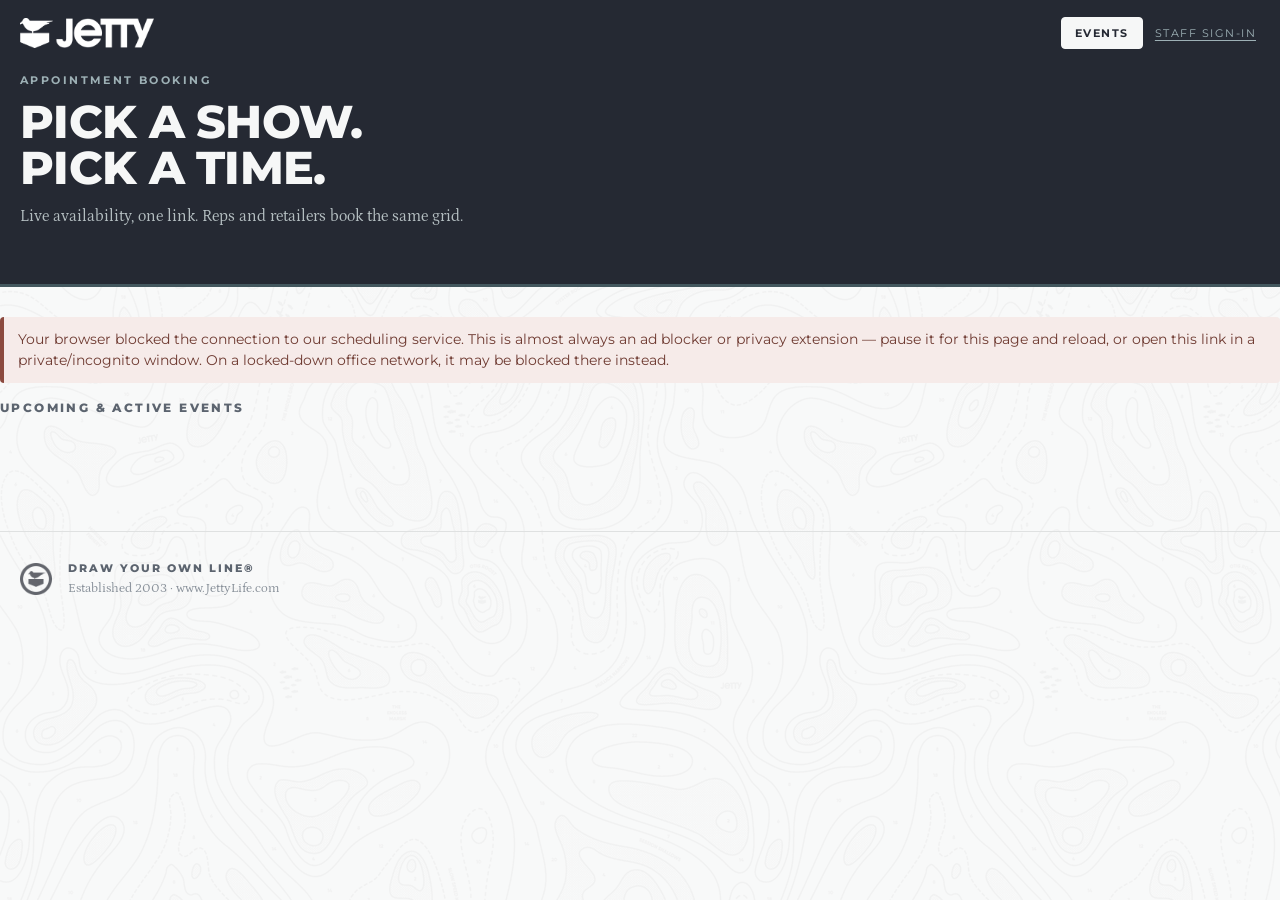
==== commit 55e3dbb8: "link copy button" ====
--- a/index.html
+++ b/index.html
@@ -5,11 +5,11 @@
 <meta name="viewport" content="width=device-width, initial-scale=1">
 <title>Jetty — Appointment Booking</title>
 <meta name="description" content="Book an appointment slot at a Jetty trade show or sales meeting.">
-<link rel="icon" href="assets/brand/otis-coin-dark.png">
+<link rel="icon" href="/assets/brand/otis-coin-dark.png">
 <link rel="preconnect" href="https://fonts.googleapis.com">
 <link rel="preconnect" href="https://fonts.gstatic.com" crossorigin>
 <link href="https://fonts.googleapis.com/css2?family=Montserrat:wght@600;700;800;900&family=Petrona:wght@400;500;600&display=swap" rel="stylesheet">
-<link rel="stylesheet" href="assets/styles.css">
+<link rel="stylesheet" href="/assets/styles.css">
 </head>
 <body>
 <div id="hdr"></div>
@@ -20,7 +20,7 @@
     <h1>Pick a show.<br>Pick a time.</h1>
     <div class="meta">Live availability, one link. Reps and retailers book the same grid.</div>
     <div class="hero-actions">
-      <a class="btn btn-tan" href="new.html" data-role-admin hidden>+ Create New Event</a>
+      <a class="btn btn-tan" href="/new.html" data-role-admin hidden>+ Create New Event</a>
     </div>
   </div>
 </section>
@@ -38,8 +38,8 @@
 
 <div id="ftr"></div>
 
-<script src="config.js"></script>
-<script src="assets/app.js"></script>
+<script src="/config.js"></script>
+<script src="/assets/app.js"></script>
 <script>
 (function () {
   document.getElementById('hdr').innerHTML = ST.header('events');
@@ -59,7 +59,7 @@
     var total = slotsPerDay * (ev.stations || []).length;
     var past = ev.endDate && ev.endDate < todayStr();
 
-    var a = ST.el('a', { class: 'event-card', href: 'event.html?e=' + encodeURIComponent(ev.eventId) });
+    var a = ST.el('a', { class: 'event-card', href: '/event.html?e=' + encodeURIComponent(ev.eventId) });
     a.innerHTML =
       '<div style="display:flex;justify-content:space-between;gap:10px;align-items:flex-start">'
       + '<h3>' + ST.esc(ev.name) + '</h3>'
@@ -88,7 +88,7 @@
         class: 'card',
         html: '<p style="margin:0 0 14px"><strong>No upcoming events yet.</strong></p>'
           + '<p class="muted small" style="margin:0 0 18px">Create one and share the link — anyone with it can book a slot.</p>'
-          + (ST.isAdmin() ? '<a class="btn" href="new.html">+ Create New Event</a>' : '')
+          + (ST.isAdmin() ? '<a class="btn" href="/new.html">+ Create New Event</a>' : '')
       }));
     } else {
       var grid = ST.el('div', { class: 'event-list' });
--- a/assets/styles.css
+++ b/assets/styles.css
@@ -518,3 +518,9 @@
   .brand img { height: 26px; }
   .site-header .wrap { min-height: 58px; }
 }
+
+/* A quiet reassurance beside the share button on the staff view. */
+.copy-note {
+  font-size: 11px; letter-spacing: .1em; text-transform: uppercase;
+  color: var(--sea-pale); align-self: center;
+}
